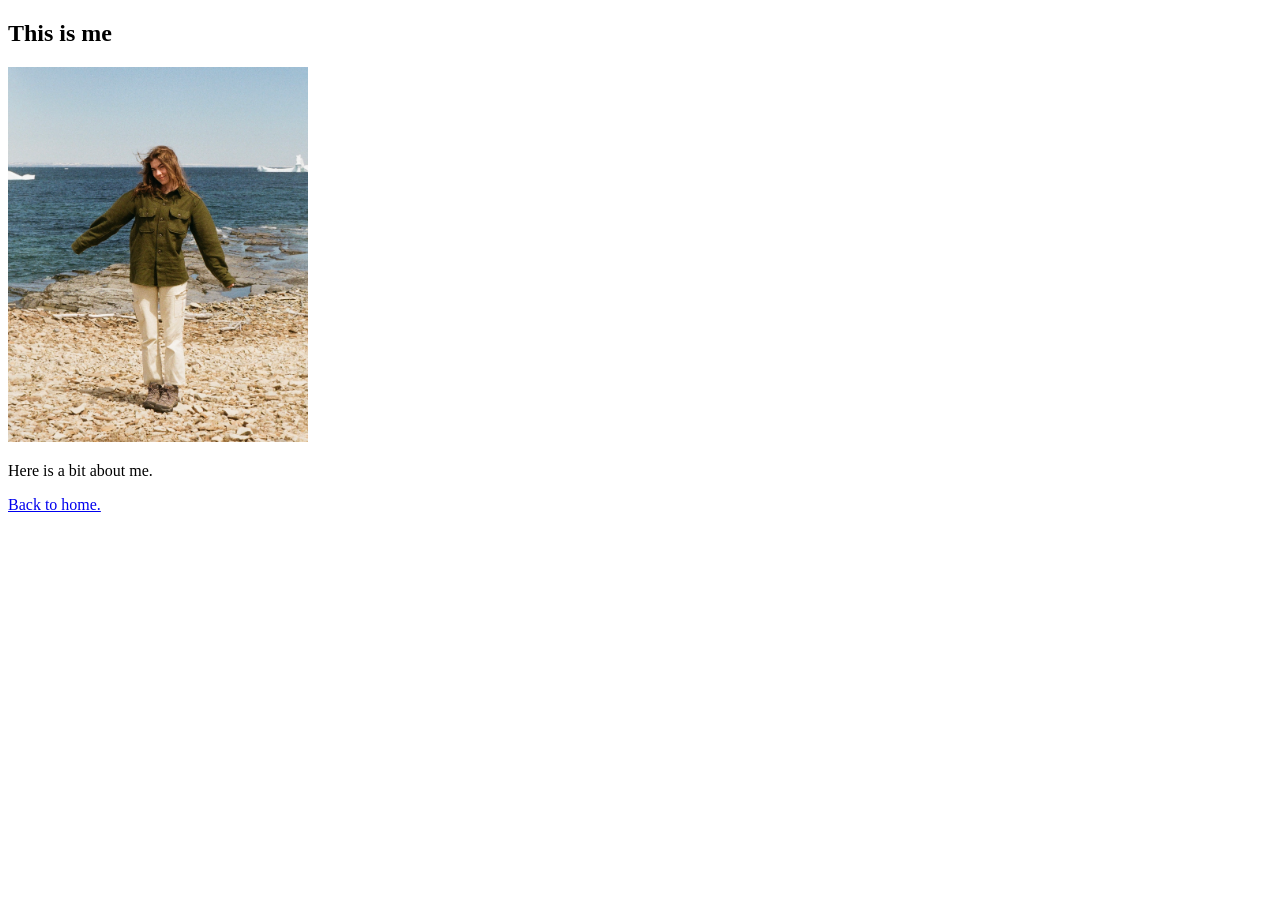
==== about.html @ 49310f60 "first website draft" ====
<!DOCTYPE html>

<html>

<head>
<title>About &bull; Petra Wenzel</title>
</head>

<body>
<p>
<h2>This is me</h2>
<img src="./images/iceberg.jpg" width="300px">
<p>
Here is a bit about me.
</p>
<p>
<a href="./index.html">Back to home.</a>
</p>
</body>

</html>
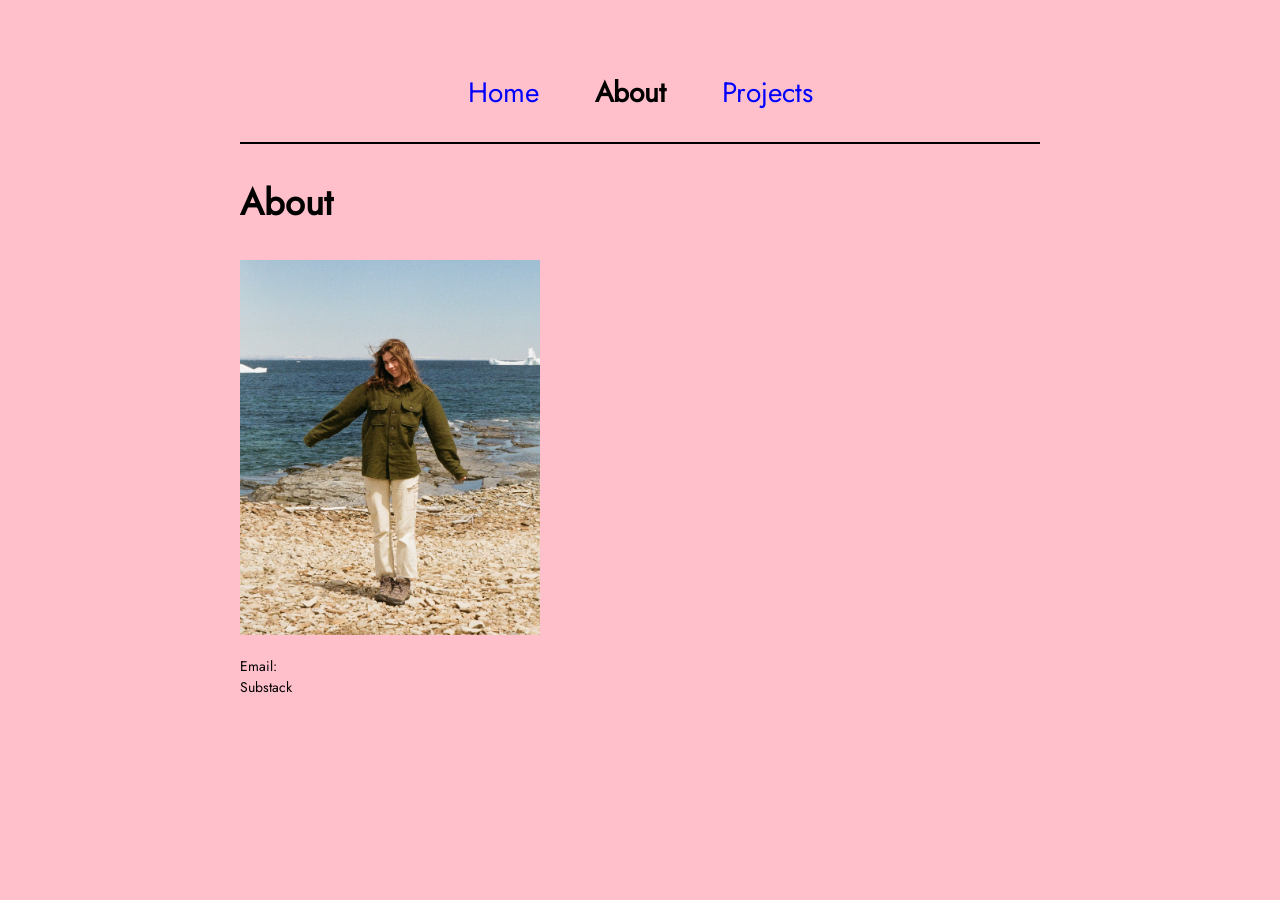
==== commit b45d42ba: "Top Bar Added" ====
--- a/about.html
+++ b/about.html
@@ -4,17 +4,27 @@
 
 <head>
 <title>About &bull; Petra Wenzel</title>
+<link rel="stylesheet" href="./main_style.css">
 </head>
 
 <body>
+<p class="menu">
+<a href="./index.html">Home</a>
+<menutab>
+<b>About</b>
+<menutab>
+<a href="./projects.html">Projects</a>
+</p>
+<hr>
+
+
+
 <p>
-<h2>This is me</h2>
+<h2>About</h2>
 <img src="./images/iceberg.jpg" width="300px">
 <p>
-Here is a bit about me.
-</p>
-<p>
-<a href="./index.html">Back to home.</a>
+Email: <br>
+Substack
 </p>
 </body>
 
--- a/main_style.css
+++ b/main_style.css
@@ -0,0 +1,89 @@
+/* This is the style file for Petra Wenzel's website */
+
+@font-face {
+	font-family: Jost;
+	src: url(./fonts/jost-regular.woff);
+}
+
+a:link {
+	text-decoration: none;
+	color: blue;
+}
+
+a:visited {
+	text-decoration: none;
+	color: blue;
+}
+
+a:hover {
+	color: lime;
+}
+
+a:active {
+	color: blue
+	text-decoration: none;
+}
+
+hr {
+	border-color: #000000;
+	height: 2px;
+	border: 0;
+	border-top: 2px solid #000000;
+}
+
+html {
+	padding: 36px;
+}
+
+body {
+	margin-top: 36px;
+	margin-bottom: 36px;
+	margin-left: auto;
+	margin-right: auto;
+	min-width: 800px;
+	max-width: 800px;
+	background-color: pink;
+	line-height: 1.5;
+}
+
+p {
+	font-size: 14px;
+	font-family: Jost, Lucida Grande, sans-serif;
+}
+
+h1 {
+	text-align: center;
+	font-size: 36px;
+	font-family: Jost;
+	font-weight: bold;
+}
+
+h2 {
+	font-size: 36px;
+	font-family: Jost;
+	font-weight: bold;
+}
+
+h3 {
+	font-size: 24px;
+	font-family: Jost;
+	font-weight: bold;
+}
+
+/* Use this class to center things */
+.center {
+	text-align: center;
+}
+
+/* This class is for the menu: about, projects, etc. */
+.menu {
+	text-align: center;
+	font-size: 28px;
+}
+
+/* spaces between menu items */
+menutab {
+	display: inline-block;
+	margin-left: 48px;
+}
+
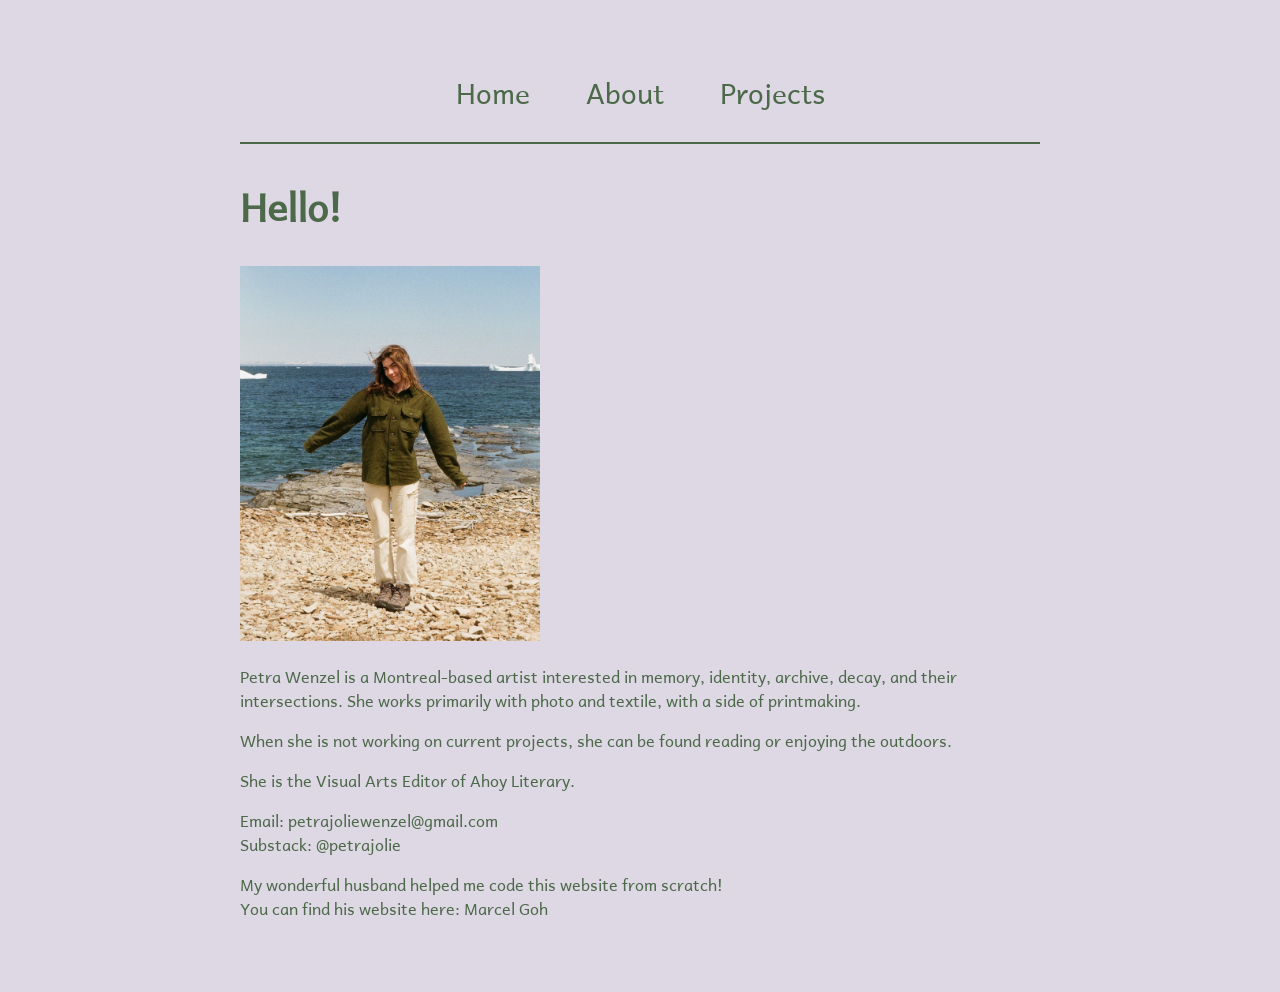
==== commit dcd73f11: "projects page added" ====
--- a/about.html
+++ b/about.html
@@ -11,21 +11,36 @@
 <p class="menu">
 <a href="./index.html">Home</a>
 <menutab>
-<b>About</b>
+<a href="./about.html">About</a>
 <menutab>
 <a href="./projects.html">Projects</a>
 </p>
 <hr>
+</body>
 
-
-
+<body>
 <p>
-<h2>About</h2>
+<h2>Hello!</h2>
 <img src="./images/iceberg.jpg" width="300px">
 <p>
-Email: <br>
-Substack
+Petra Wenzel is a Montreal-based artist interested in memory, identity, archive, decay, and their intersections. She works primarily with photo and textile, with a side of printmaking.
+</p>
+<p>
+When she is not working on current projects, she can be found reading or enjoying the outdoors.
+</p>
+<p>
+She is the Visual Arts Editor of <a href="https://ahoyliterary.github.io/" target="_blank">Ahoy Literary.</a>
 </p>
 </body>
 
+<body>
+<p>
+Email: petrajoliewenzel@gmail.com <br>
+Substack: <a href="https://substack.com/@petrajolie" target="_blank"> @petrajolie </a>
+</p>
+<p>
+My wonderful husband helped me code this website from scratch! <br>
+You can find his website here: <a target="_blank" href="https://marcelgoh.ca"> Marcel Goh </a>
+</body>
+
 </html>
--- a/main_style.css
+++ b/main_style.css
@@ -1,36 +1,39 @@
 /* This is the style file for Petra Wenzel's website */
 
+/* FONTS */
 @font-face {
 	font-family: Jost;
 	src: url(./fonts/jost-regular.woff);
 }
 
+@font-face {
+	font-family: Andika;
+	src: url(./fonts/Andika.woff2);
+}
+
+
+/* LINKS */
 a:link {
 	text-decoration: none;
-	color: blue;
+	color: #4c694a;
 }
 
 a:visited {
 	text-decoration: none;
-	color: blue;
+	color: #4c694a;
 }
 
 a:hover {
-	color: lime;
+	color: #739671;
 }
 
 a:active {
-	color: blue
+	color: #4c694a
 	text-decoration: none;
 }
 
-hr {
-	border-color: #000000;
-	height: 2px;
-	border: 0;
-	border-top: 2px solid #000000;
-}
 
+/* FORMATTING */
 html {
 	padding: 36px;
 }
@@ -42,34 +45,49 @@
 	margin-right: auto;
 	min-width: 800px;
 	max-width: 800px;
-	background-color: pink;
+	background-color: #ddd8e3;
 	line-height: 1.5;
 }
 
+
+/* TEXT */
 p {
-	font-size: 14px;
-	font-family: Jost, Lucida Grande, sans-serif;
+	font-size: 16px;
+	font-family: Andika, Lucida Grande, sans-serif;
+	color: #4c694a;
 }
 
 h1 {
 	text-align: center;
-	font-size: 36px;
-	font-family: Jost;
+	font-size: 38px;
+	font-family: Andika;
 	font-weight: bold;
+	color: #4c694a;
 }
 
 h2 {
-	font-size: 36px;
-	font-family: Jost;
+	font-size: 38px;
+	font-family: Andika;
 	font-weight: bold;
+	color: #4c694a;
 }
 
 h3 {
-	font-size: 24px;
-	font-family: Jost;
+	font-size: 26px;
+	font-family: Andika;
 	font-weight: bold;
+	color: #4c694a;
 }
 
+h4 {
+	font-size: 22px;
+	font-family: Andika;
+	font-weight: bold;
+	color: #4c694a;
+}
+
+
+/* CLASSES */
 /* Use this class to center things */
 .center {
 	text-align: center;
@@ -81,9 +99,17 @@
 	font-size: 28px;
 }
 
+
+/* MENU */
 /* spaces between menu items */
 menutab {
 	display: inline-block;
 	margin-left: 48px;
 }
 
+hr {
+	border-color: #4c694a;
+	height: 2px;
+	border: 0;
+	border-top: 2px solid #4c694a;
+}
